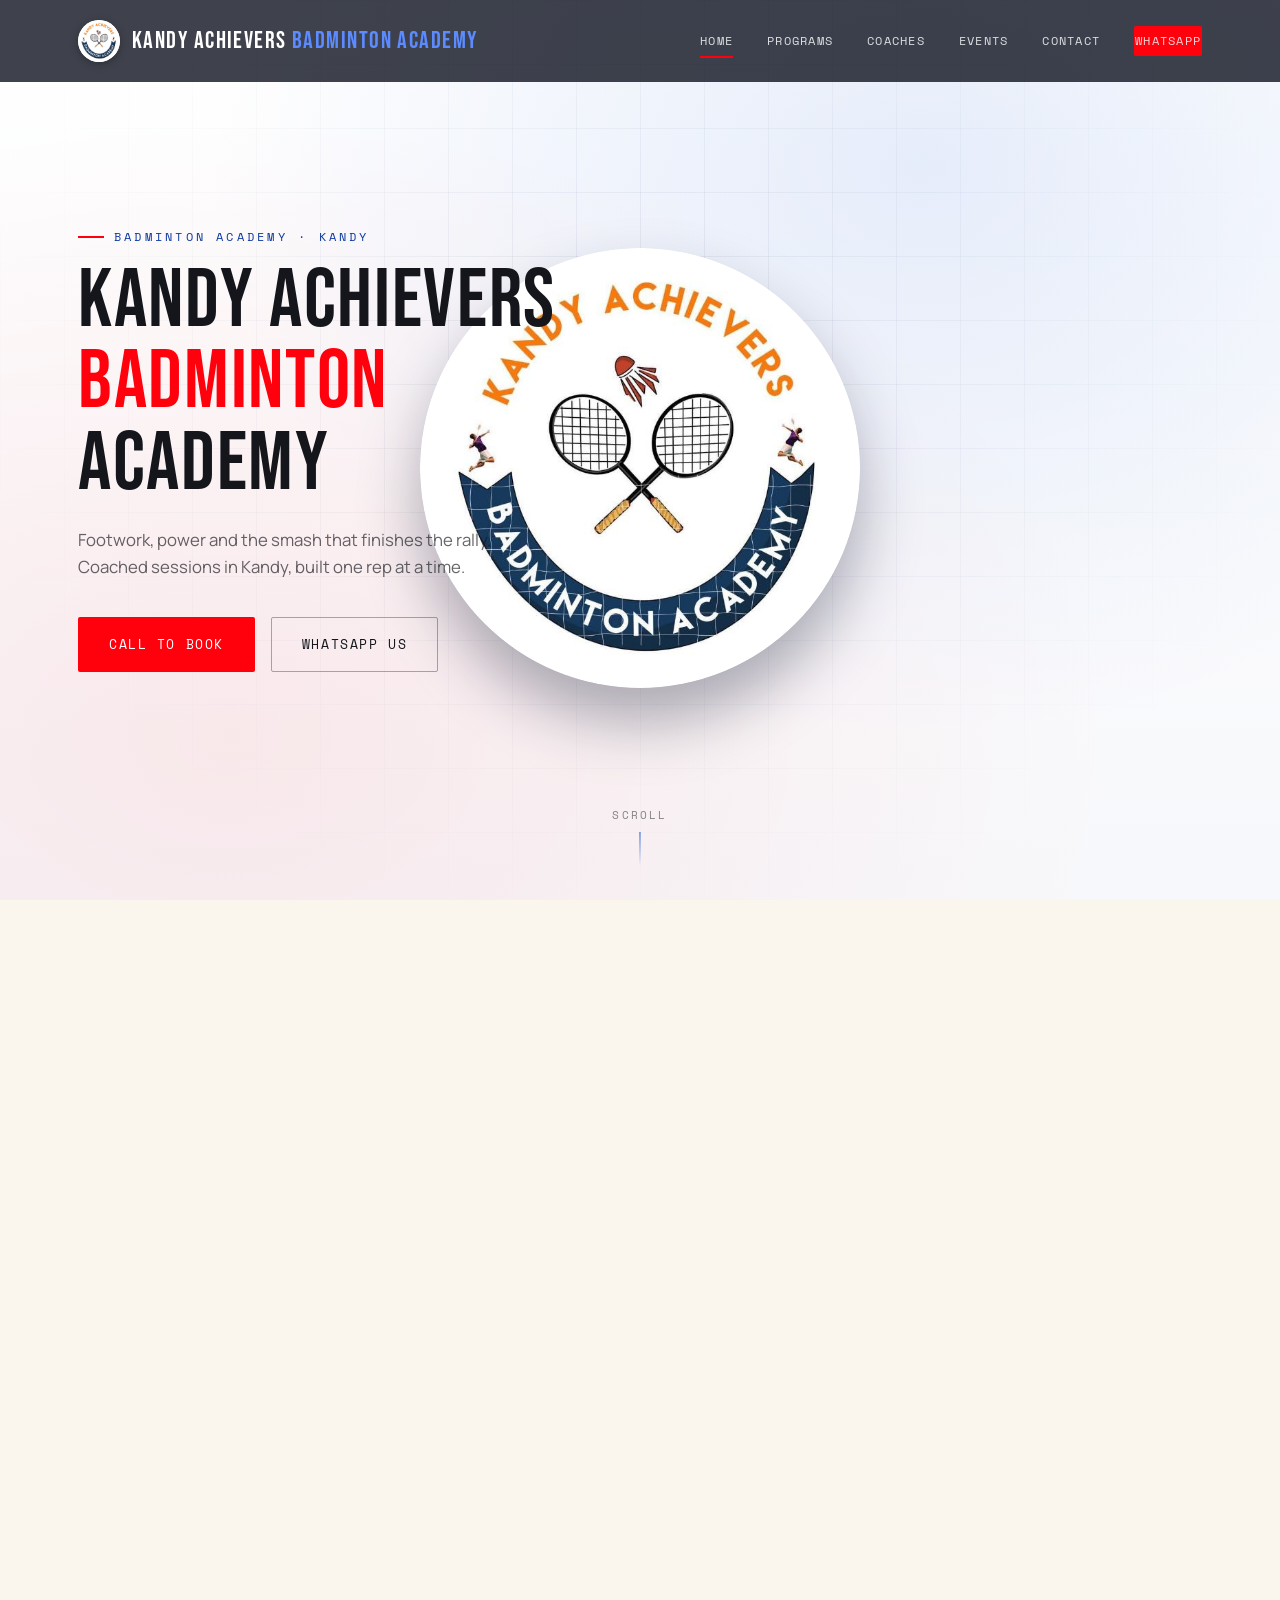
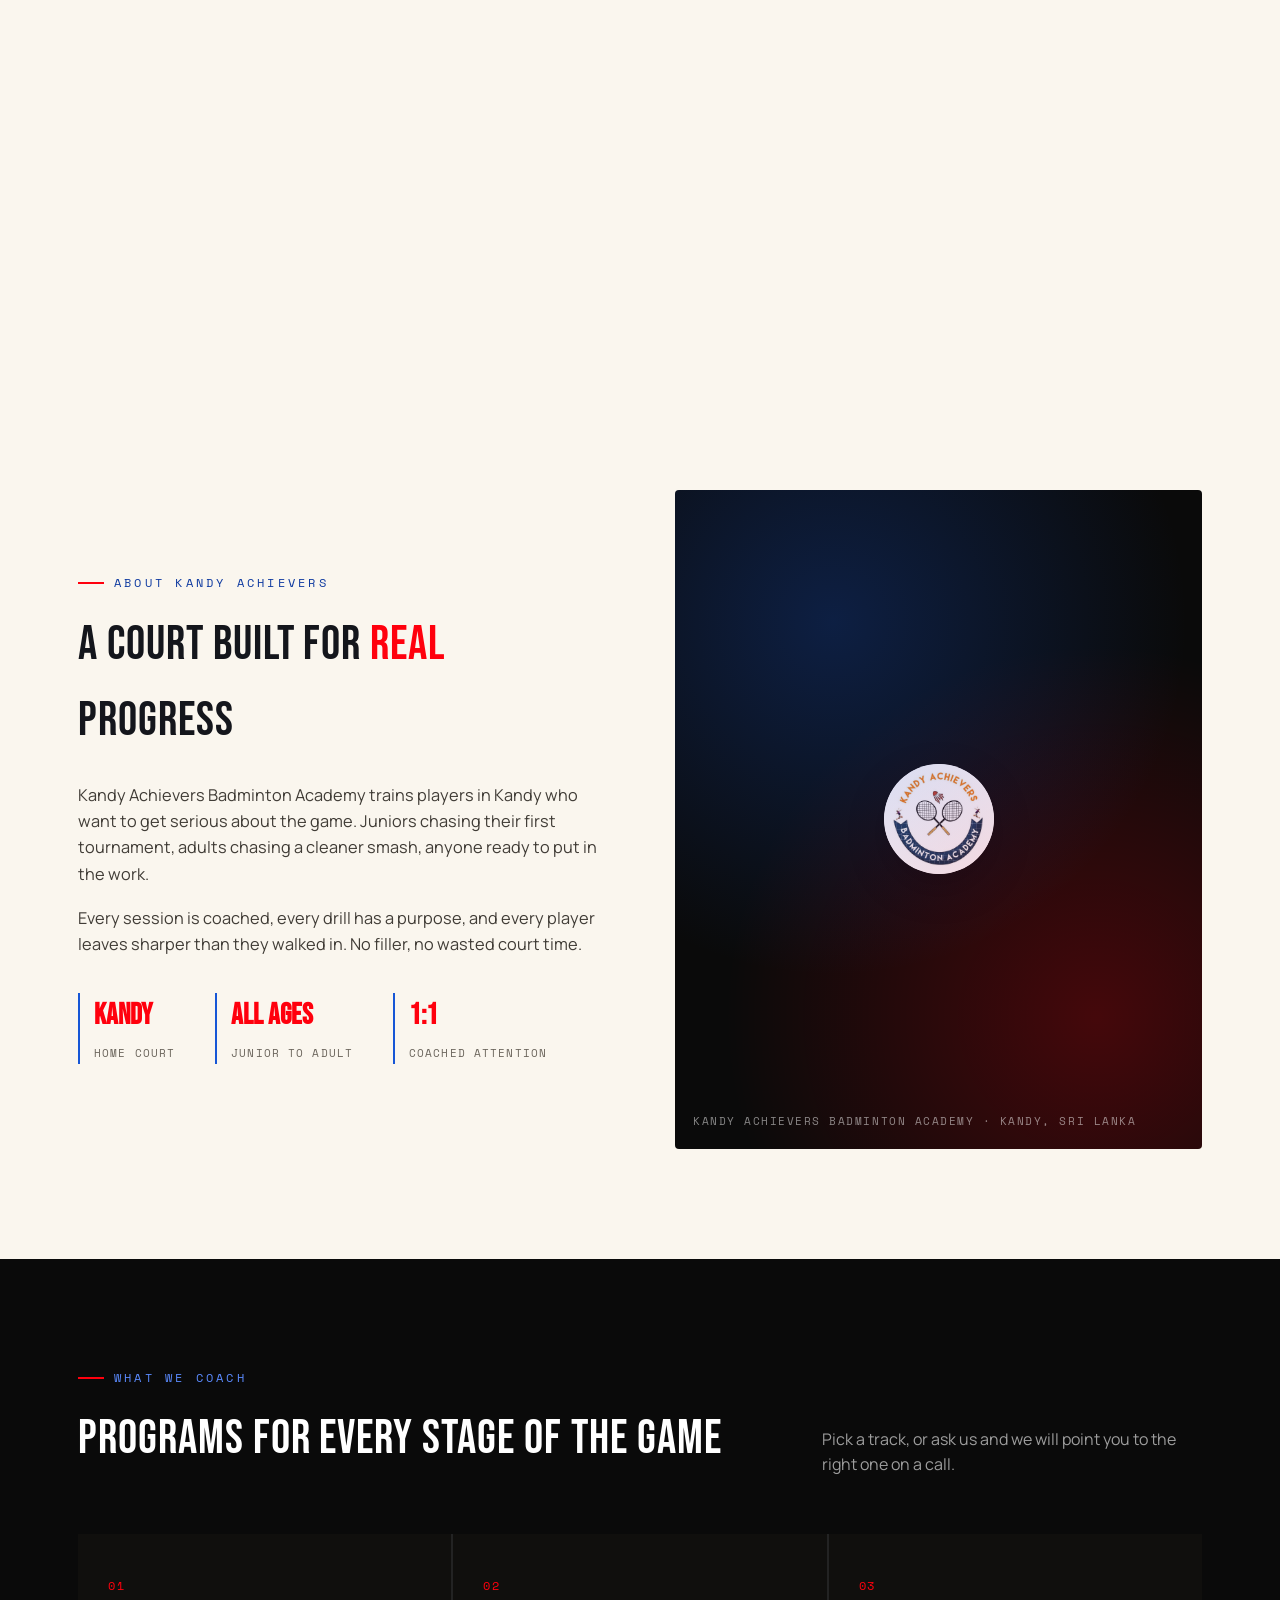
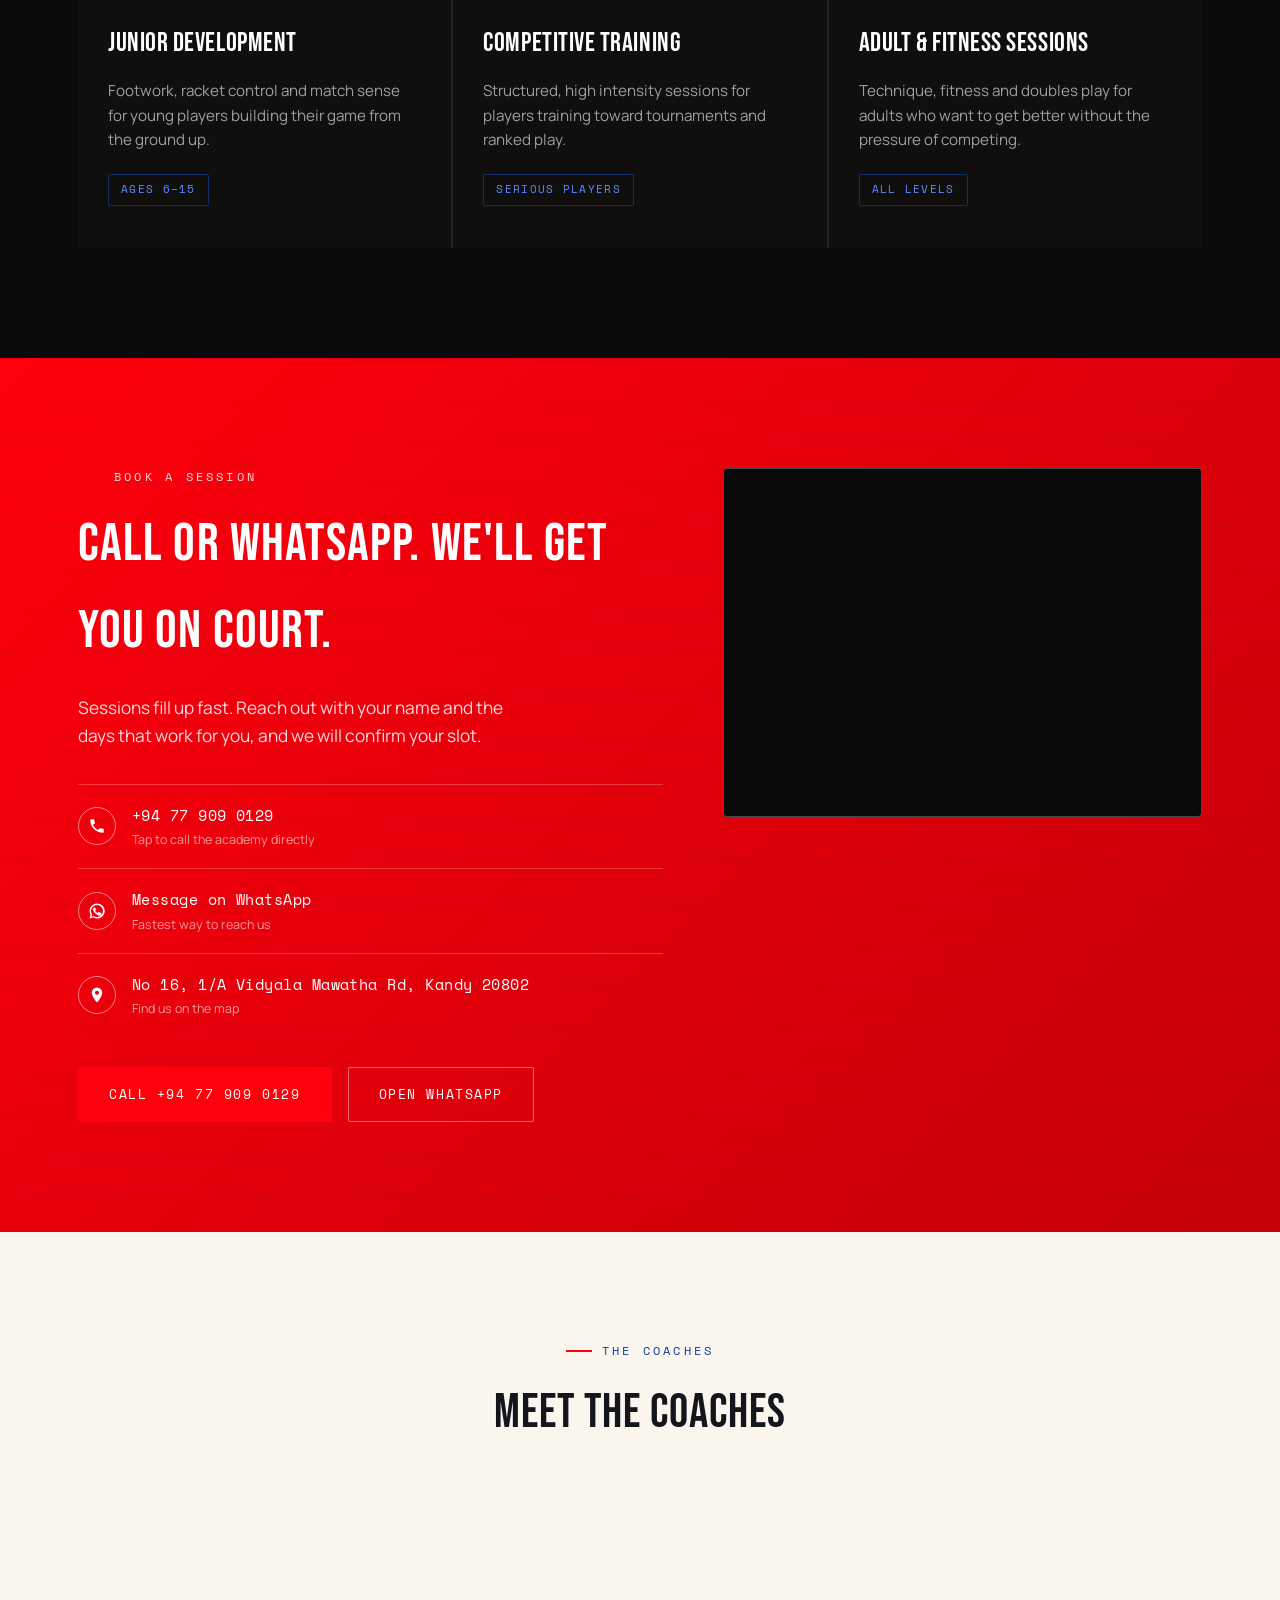
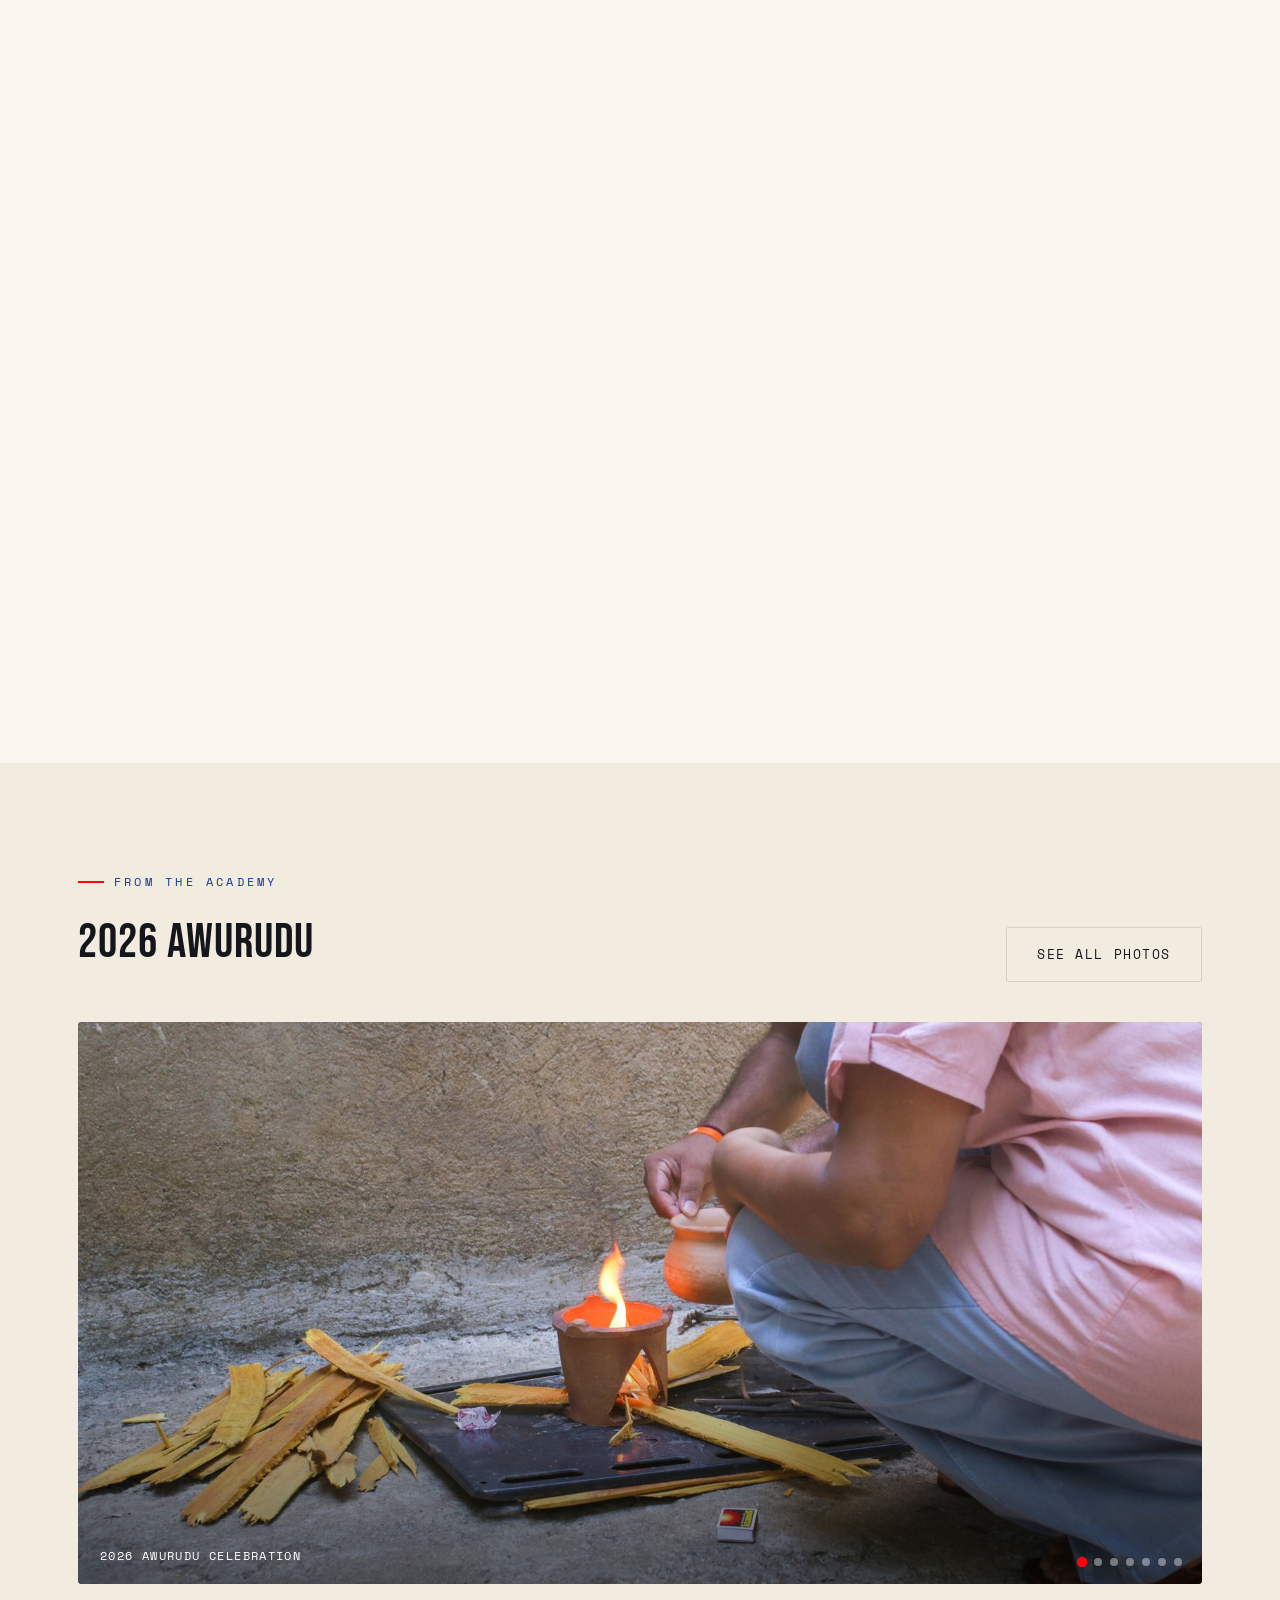
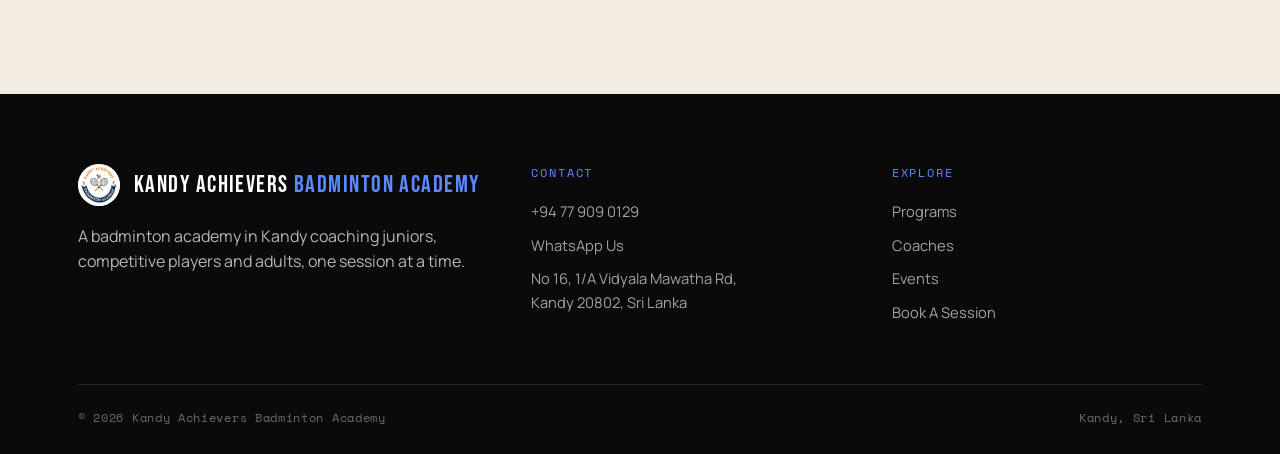
==== index.html @ 538d4200 "Kandy Achievers Badminton Academy website Co-Authored-By: Claude Sonnet 5 <noreply@anthropic.com>" ====
<!doctype html>
<html lang="en">
<head>
<script>document.documentElement.classList.add('js');</script>
<meta charset="utf-8">
<meta name="viewport" content="width=device-width, initial-scale=1">
<title>Kandy Achievers Badminton Academy</title>
<meta name="description" content="Kandy Achievers Badminton Academy. Coached sessions for juniors, competitive players and adults. Book a session by call or WhatsApp.">
<link rel="preconnect" href="https://fonts.googleapis.com">
<link rel="preconnect" href="https://fonts.gstatic.com" crossorigin>
<link href="https://fonts.googleapis.com/css2?family=Bebas+Neue&family=Manrope:wght@400;500;600;700;800&family=Space+Mono:wght@400;700&display=swap" rel="stylesheet">
<link rel="stylesheet" href="assets/css/style.css">
</head>
<body>

<header class="site-header">
  <div class="container">
    <a href="index.html" class="brand">
      <img class="logo-mark" src="assets/img/logo-small.png" alt="Kandy Achievers Badminton Academy logo">
      <span class="brand-word">KANDY ACHIEVERS <span>BADMINTON ACADEMY</span></span>
    </a>
    <nav class="main-nav" id="mainNav">
      <a href="index.html" class="active">Home</a>
      <a href="#programs">Programs</a>
      <a href="#coaches">Coaches</a>
      <a href="events.html">Events</a>
      <a href="#contact">Contact</a>
      <div class="nav-cta">
        <a class="btn btn-gold" href="https://wa.me/94779090129" target="_blank" rel="noopener">WhatsApp</a>
      </div>
    </nav>
    <button class="nav-toggle" id="navToggle" aria-label="Toggle menu">
      <span></span><span></span><span></span>
    </button>
  </div>
</header>

<!-- ================= HERO ================= -->
<section class="hero-pin-wrap">
  <div class="hero-pin">
    <div class="hero-court-lines" aria-hidden="true"></div>
    <div class="particle-field" aria-hidden="true"></div>

    <div class="hero-figure-stage" aria-hidden="true">
     <div class="figure-anim">
      <img src="assets/img/logo.png" alt="" width="640" height="640">
     </div>
    </div>

    <div class="hero-inner">
      <div class="hero-content">
        <p class="eyebrow">Badminton Academy · Kandy</p>
        <h1 class="hero-title">KANDY ACHIEVERS<br><em>BADMINTON</em><br>ACADEMY</h1>
        <p class="hero-sub">Footwork, power and the smash that finishes the rally. Coached sessions in Kandy, built one rep at a time.</p>
        <div class="hero-ctas">
          <a class="btn btn-gold" href="tel:+94779090129">Call to Book</a>
          <a class="btn btn-ghost-dark" href="https://wa.me/94779090129" target="_blank" rel="noopener">WhatsApp Us</a>
        </div>
      </div>
    </div>

    <div class="scroll-cue"><span>Scroll</span><span class="stick"></span></div>
  </div>
</section>

<!-- ================= ABOUT ================= -->
<section class="section" id="about">
  <div class="container about-grid">
    <div class="reveal">
      <p class="eyebrow">About Kandy Achievers</p>
      <h2 class="about-heading">A court built for <em>real</em> progress</h2>
      <div class="about-copy">
        <p>Kandy Achievers Badminton Academy trains players in Kandy who want to get serious about the game. Juniors chasing their first tournament, adults chasing a cleaner smash, anyone ready to put in the work.</p>
        <p>Every session is coached, every drill has a purpose, and every player leaves sharper than they walked in. No filler, no wasted court time.</p>
      </div>
      <div class="stat-row">
        <div class="stat"><b>Kandy</b><span>Home Court</span></div>
        <div class="stat"><b>All Ages</b><span>Junior to Adult</span></div>
        <div class="stat"><b>1:1</b><span>Coached Attention</span></div>
      </div>
    </div>
    <div class="about-visual reveal">
      <img class="logo-mark logo-big" src="assets/img/logo.png" alt="Kandy Achievers Badminton Academy logo">
      <span class="visual-caption">Kandy Achievers Badminton Academy · Kandy, Sri Lanka</span>
    </div>
  </div>
</section>

<!-- ================= PROGRAMS ================= -->
<section class="section section-dark" id="programs">
  <div class="container">
    <div class="programs-head reveal">
      <div>
        <p class="eyebrow">What We Coach</p>
        <h2>Programs for every stage of the game</h2>
      </div>
      <p>Pick a track, or ask us and we will point you to the right one on a call.</p>
    </div>
    <div class="program-grid">
      <div class="program-card reveal">
        <span class="program-num">01</span>
        <h3>Junior Development</h3>
        <p>Footwork, racket control and match sense for young players building their game from the ground up.</p>
        <span class="tag">Ages 6–15</span>
      </div>
      <div class="program-card reveal">
        <span class="program-num">02</span>
        <h3>Competitive Training</h3>
        <p>Structured, high intensity sessions for players training toward tournaments and ranked play.</p>
        <span class="tag">Serious Players</span>
      </div>
      <div class="program-card reveal">
        <span class="program-num">03</span>
        <h3>Adult &amp; Fitness Sessions</h3>
        <p>Technique, fitness and doubles play for adults who want to get better without the pressure of competing.</p>
        <span class="tag">All Levels</span>
      </div>
    </div>
  </div>
</section>

<!-- ================= BOOKING / CONTACT ================= -->
<section class="section booking" id="contact">
  <div class="container booking-grid">
    <div class="reveal">
      <p class="eyebrow" style="color:rgba(255,255,255,.85)"><span style="display:none"></span>Book A Session</p>
      <h2>Call or WhatsApp. We'll get you on court.</h2>
      <p class="lead">Sessions fill up fast. Reach out with your name and the days that work for you, and we will confirm your slot.</p>

      <div class="contact-line">
        <span class="ico"><svg viewBox="0 0 24 24"><path d="M6.6 10.8c1.4 2.8 3.8 5.2 6.6 6.6l2.2-2.2c.3-.3.7-.4 1-.2 1.1.4 2.3.6 3.6.6.6 0 1 .4 1 1V20c0 .6-.4 1-1 1C10.6 21 3 13.4 3 4c0-.6.4-1 1-1h3.5c.6 0 1 .4 1 1 0 1.3.2 2.5.6 3.6.1.4 0 .8-.2 1L6.6 10.8z"/></svg></span>
        <div><a href="tel:+94779090129">+94 77 909 0129</a><small>Tap to call the academy directly</small></div>
      </div>
      <div class="contact-line">
        <span class="ico"><svg viewBox="0 0 24 24"><path d="M12 2a10 10 0 0 0-8.6 15L2 22l5.2-1.4A10 10 0 1 0 12 2zm0 18a8 8 0 0 1-4.1-1.1l-.3-.2-3 .8.8-2.9-.2-.3A8 8 0 1 1 12 20zm4.4-5.9c-.2-.1-1.5-.7-1.7-.8-.2-.1-.4-.1-.6.1-.2.2-.7.8-.8 1-.2.2-.3.2-.5.1-.2-.1-1-.4-1.9-1.2-.7-.6-1.2-1.4-1.3-1.6-.2-.2 0-.4.1-.5l.4-.5c.1-.1.2-.3.3-.4.1-.2 0-.3 0-.5 0-.1-.6-1.5-.8-2-.2-.5-.4-.4-.6-.4h-.5c-.2 0-.5.1-.7.3-.2.2-1 1-1 2.4s1 2.8 1.1 3c.1.2 2 3 4.8 4.3.7.3 1.2.5 1.6.6.7.2 1.3.2 1.8.1.5-.1 1.5-.6 1.8-1.2.2-.6.2-1.1.1-1.2-.1-.2-.3-.2-.5-.3z"/></svg></span>
        <div><a href="https://wa.me/94779090129" target="_blank" rel="noopener">Message on WhatsApp</a><small>Fastest way to reach us</small></div>
      </div>
      <div class="contact-line">
        <span class="ico"><svg viewBox="0 0 24 24"><path d="M12 2a7 7 0 0 0-7 7c0 5.2 7 13 7 13s7-7.8 7-13a7 7 0 0 0-7-7zm0 9.7A2.7 2.7 0 1 1 12 6.3a2.7 2.7 0 0 1 0 5.4z"/></svg></span>
        <div><span class="txt">No 16, 1/A Vidyala Mawatha Rd, Kandy 20802</span><small>Find us on the map</small></div>
      </div>

      <div class="booking-actions">
        <a class="btn btn-gold" href="tel:+94779090129">Call +94 77 909 0129</a>
        <a class="btn btn-ghost" href="https://wa.me/94779090129" target="_blank" rel="noopener">Open WhatsApp</a>
      </div>
    </div>

    <div class="reveal">
      <div class="map-card">
        <iframe title="Kandy Achievers Badminton Academy location" loading="lazy"
          src="https://www.google.com/maps?q=No+16,+1%2FA+Vidyala+Mawatha+Rd,+Kandy+20802,+Sri+Lanka&output=embed"
          allowfullscreen></iframe>
      </div>
    </div>
  </div>
</section>

<!-- ================= COACHES ================= -->
<section class="section" id="coaches">
  <div class="container">
    <div class="coaches-head reveal">
      <p class="eyebrow" style="justify-content:center">The Coaches</p>
      <h2>Meet the coaches</h2>
    </div>
    <div class="coach-grid">
      <article class="coach-card from-left">
        <div class="coach-photo">
          <img src="assets/img/coaches/coach-goonawardana.jpg" alt="Coach D.S. Goonawardana of Kandy Achievers Badminton Academy" loading="lazy">
        </div>
        <div class="coach-info">
          <p class="role">Coach</p>
          <h3>D.S. Goonawardana</h3>
        </div>
      </article>
      <article class="coach-card from-right">
        <div class="coach-photo">
          <img src="assets/img/coaches/coach-amarathunga.jpg" alt="Coach T.N. Amarathunga of Kandy Achievers Badminton Academy" loading="lazy">
        </div>
        <div class="coach-info">
          <p class="role">Coach</p>
          <h3>T.N. Amarathunga</h3>
        </div>
      </article>
    </div>
  </div>
</section>

<!-- ================= AWURUDU PREVIEW ================= -->
<section class="section awurudu-preview" id="awurudu">
  <div class="container">
    <div class="awurudu-head reveal">
      <div>
        <p class="eyebrow">From The Academy</p>
        <h2>2026 Awurudu</h2>
      </div>
      <a class="btn btn-line" href="events.html#awurudu">See All Photos</a>
    </div>
    <div class="slideshow reveal" data-interval="3200">
      <div class="slide"><img src="assets/img/events/awurudu-cover.jpg" alt="Pouring the milk pot over the flame at the Kandy Achievers Awurudu celebration"></div>
      <div class="slide"><img src="assets/img/events/awurudu-01.jpg" alt="Lighting the traditional hearth at the Kandy Achievers Awurudu celebration"></div>
      <div class="slide"><img src="assets/img/events/awurudu-02.jpg" alt="The milk pot heating over the flame"></div>
      <div class="slide"><img src="assets/img/events/awurudu-06.jpg" alt="Milk boiling over the pot, a symbol of prosperity"></div>
      <div class="slide"><img src="assets/img/events/awurudu-07.jpg" alt="Kandy Achievers players in academy kit at the Awurudu event"></div>
      <div class="slide"><img src="assets/img/events/awurudu-09.jpg" alt="Group photo of players and families at the celebration"></div>
      <div class="slide"><img src="assets/img/events/awurudu-13.jpg" alt="Coaches together at the 2026 Awurudu celebration"></div>
      <div class="slide-caption">2026 Awurudu Celebration</div>
      <div class="slide-dots"></div>
    </div>
  </div>
</section>

<footer class="site-footer">
  <div class="container">
    <div class="footer-grid">
      <div>
        <div class="footer-brand">
          <img class="logo-mark" src="assets/img/logo-small.png" alt="Kandy Achievers Badminton Academy logo">
          <span class="brand-word">KANDY ACHIEVERS <span>BADMINTON ACADEMY</span></span>
        </div>
        <p>A badminton academy in Kandy coaching juniors, competitive players and adults, one session at a time.</p>
      </div>
      <div class="footer-col">
        <h4>Contact</h4>
        <a href="tel:+94779090129">+94 77 909 0129</a>
        <a href="https://wa.me/94779090129" target="_blank" rel="noopener">WhatsApp Us</a>
        <p>No 16, 1/A Vidyala Mawatha Rd,<br>Kandy 20802, Sri Lanka</p>
      </div>
      <div class="footer-col">
        <h4>Explore</h4>
        <a href="index.html#programs">Programs</a>
        <a href="index.html#coaches">Coaches</a>
        <a href="events.html">Events</a>
        <a href="index.html#contact">Book A Session</a>
      </div>
    </div>
    <div class="footer-bottom">
      <span>© <span data-year>2026</span> Kandy Achievers Badminton Academy</span>
      <span>Kandy, Sri Lanka</span>
    </div>
  </div>
</footer>

<script src="assets/js/main.js"></script>
</body>
</html>
---- assets/css/style.css ----
/* ===========================================================
   KANDY ACHIEVERS BADMINTON ACADEMY, stylesheet
   White / Blue / Red / Black. Plain CSS, no build step.
=========================================================== */

:root{
  --white:#ffffff;
  --paper:#faf6ee;
  --paper-dim:#f2ece0;
  --ink:#14161c;
  --black:#0a0a0a;
  --blue:#1656d6;
  --blue-light:#5b8bff;
  --blue-deep:#0e3aa0;
  --red:#ff000d;
  --red-deep:#c40009;
  --line:rgba(10,10,10,.12);
  --line-soft:rgba(10,10,10,.07);

  --font-display:'Bebas Neue', 'Arial Narrow', sans-serif;
  --font-body:'Manrope', -apple-system, Segoe UI, sans-serif;
  --font-mono:'Space Mono', 'Courier New', monospace;

  --container:1180px;
  --ease:cubic-bezier(.16,.84,.32,1);
}

*,*::before,*::after{box-sizing:border-box;}
html{scroll-behavior:smooth;}
@media (prefers-reduced-motion:reduce){
  html{scroll-behavior:auto;}
  *,*::before,*::after{animation-duration:.001ms !important;animation-iteration-count:1 !important;transition-duration:.001ms !important;scroll-behavior:auto !important;}
}

body{
  margin:0;
  background:var(--paper);
  color:var(--ink);
  font-family:var(--font-body);
  font-size:16px;
  line-height:1.6;
  -webkit-font-smoothing:antialiased;
  overflow-x:hidden;
}

img{max-width:100%;display:block;}
a{color:inherit;text-decoration:none;}
h1,h2,h3,h4{font-family:var(--font-display);letter-spacing:.02em;margin:0;font-weight:400;}
p{margin:0;}
ul{margin:0;padding:0;list-style:none;}
button{font-family:inherit;cursor:pointer;}

.container{max-width:var(--container);margin:0 auto;padding:0 28px;}
.eyebrow{
  font-family:var(--font-mono);
  font-size:.72rem;
  letter-spacing:.28em;
  text-transform:uppercase;
  color:var(--blue-deep);
  margin:0 0 14px;
  display:flex;align-items:center;gap:10px;
}
.eyebrow::before{content:'';width:26px;height:2px;background:var(--red);display:inline-block;}

.section{padding:110px 0;position:relative;}
.section-tight{padding:70px 0;}
@media (max-width:720px){
  .section{padding:72px 0;}
}

.btn{
  display:inline-flex;align-items:center;justify-content:center;gap:10px;
  font-family:var(--font-mono);
  font-size:.82rem;
  letter-spacing:.12em;
  text-transform:uppercase;
  padding:16px 30px;
  border-radius:2px;
  border:1px solid transparent;
  transition:transform .35s var(--ease), background .35s, color .35s, border-color .35s;
}
.btn:hover{transform:translateY(-3px);}
/* primary CTA accent: bright red, used for every main call-to-action button */
.btn-gold{background:var(--red);color:var(--white);}
.btn-gold:hover{background:var(--red-deep);}
.btn-red{background:var(--red);color:var(--white);}
.btn-red:hover{background:var(--red-deep);}
.btn-ghost{background:transparent;color:var(--white);border-color:rgba(255,255,255,.4);}
.btn-ghost:hover{border-color:var(--blue-light);color:var(--blue-light);}
/* same ghost style, but for use on light backgrounds (e.g. the white hero) */
.btn-ghost-dark{background:transparent;color:var(--ink);border-color:rgba(20,22,28,.35);}
.btn-ghost-dark:hover{border-color:var(--red);color:var(--red);}
.btn-line{background:transparent;color:var(--ink);border-color:var(--line);}
.btn-line:hover{border-color:var(--red);color:var(--red);}

/* ---------- logo mark ---------- */
.logo-mark{
  width:42px;height:42px;
  border-radius:50%;
  flex-shrink:0;
  display:block;
  object-fit:cover;
  background:var(--white);
  box-shadow:0 2px 8px rgba(0,0,0,.3);
}
.logo-big{width:110px;height:110px;box-shadow:0 14px 34px rgba(0,0,0,.4);}

/* ---------- header ---------- */
.site-header{
  position:fixed;top:0;left:0;right:0;
  z-index:200;
  padding:20px 0;
  transition:background .4s var(--ease), padding .4s var(--ease), box-shadow .4s;
}
.site-header .container{display:flex;align-items:center;justify-content:space-between;gap:20px;}
.brand{display:flex;align-items:center;gap:12px;}
.brand-word{font-family:var(--font-display);font-size:1.5rem;letter-spacing:.06em;color:var(--white);line-height:1;}
.brand-word span{color:var(--blue-light);}
/* the blurred backing lives on a ::before, not the header itself, because
   backdrop-filter on an ancestor creates a new containing block and would
   trap the fixed-position mobile nav panel inside the header's own box.
   It's visible from the start (not just once scrolled) so nav text stays
   legible over the white hero underneath. */
.site-header::before{
  content:'';
  position:absolute;inset:0;
  z-index:-1;
  background:rgba(10,14,26,.78);
  transition:background .4s var(--ease), backdrop-filter .4s var(--ease);
}
.site-header.scrolled{
  padding:12px 0;
  box-shadow:0 8px 30px rgba(0,0,0,.25);
}
.site-header.scrolled::before{
  background:rgba(8,10,18,.94);
  backdrop-filter:blur(10px);
}
.main-nav{display:flex;align-items:center;gap:34px;}
.main-nav a{
  font-family:var(--font-mono);
  font-size:.78rem;
  letter-spacing:.1em;
  text-transform:uppercase;
  color:rgba(255,255,255,.82);
  position:relative;
  padding:4px 0;
}
.main-nav a::after{
  content:'';position:absolute;left:0;right:0;bottom:-3px;height:2px;background:var(--red);
  transform:scaleX(0);transform-origin:left;transition:transform .35s var(--ease);
}
.main-nav a:hover::after,.main-nav a.active::after{transform:scaleX(1);}
.nav-cta{display:flex;align-items:center;gap:12px;}
.nav-toggle{
  display:none;background:transparent;border:0;width:40px;height:40px;position:relative;z-index:210;
}
.nav-toggle span{
  position:absolute;left:8px;right:8px;height:2px;background:var(--white);transition:transform .3s,opacity .3s;
}
.nav-toggle span:nth-child(1){top:14px;}
.nav-toggle span:nth-child(2){top:20px;}
.nav-toggle span:nth-child(3){top:26px;}
.nav-open .nav-toggle span:nth-child(1){transform:translateY(6px) rotate(45deg);}
.nav-open .nav-toggle span:nth-child(2){opacity:0;}
.nav-open .nav-toggle span:nth-child(3){transform:translateY(-6px) rotate(-45deg);}

@media (max-width:900px){
  .main-nav{
    position:fixed;top:0;right:0;bottom:0;
    width:min(78vw, 320px);
    background:rgba(8,8,8,.98);
    flex-direction:column;
    justify-content:center;
    align-items:flex-start;
    gap:24px;
    padding:32px 30px;
    transform:translateX(100%);
    transition:transform .45s var(--ease);
  }
  .nav-open .main-nav{transform:translateX(0);}
  .main-nav a{font-size:1.1rem;}
  .nav-toggle{display:block;}
  .nav-cta{display:none;}
  .nav-open .nav-cta{display:flex;margin-top:10px;}
}

/* ---------- hero ---------- */
.hero-pin-wrap{
  height:220vh;
  position:relative;
}
.hero-pin{
  position:sticky;top:0;
  height:100vh;
  overflow:hidden;
  background:
    radial-gradient(ellipse at 72% 18%, rgba(22,86,214,.10), transparent 55%),
    radial-gradient(ellipse at 18% 82%, rgba(255,0,13,.07), transparent 60%),
    linear-gradient(180deg,#ffffff 0%, #f7f8fb 100%);
  display:flex;align-items:center;
}
.hero-court-lines{
  position:absolute;inset:0;
  background-image:
    linear-gradient(rgba(20,40,90,.07) 1px, transparent 1px),
    linear-gradient(90deg, rgba(20,40,90,.07) 1px, transparent 1px);
  background-size:64px 64px;
  mask-image:radial-gradient(ellipse at 50% 40%, black, transparent 75%);
  pointer-events:none;
}
.hero-inner{
  position:relative;
  width:100%;
  max-width:var(--container);
  margin:0 auto;
  padding:0 28px;
  display:flex;
  align-items:center;
  min-height:100%;
}
.hero-figure-stage{
  position:absolute;
  left:50%;top:52%;
  width:min(56vw, 440px);
  transform:translate(-50%,-50%);
}
.figure-anim{width:100%;will-change:transform;}
.hero-figure-stage img{
  width:100%;height:auto;
  display:block;
  border-radius:50%;
  filter:drop-shadow(0 34px 30px rgba(10,20,45,.32));
  animation:heroSway 5.5s ease-in-out infinite;
  transform-origin:50% 85%;
}
@keyframes heroSway{
  0%,100%{transform:translateY(0) rotate(0deg);}
  50%{transform:translateY(-10px) rotate(-1.4deg);}
}
.hero-content{
  position:relative;
  z-index:5;
  max-width:640px;
  transition:opacity .9s var(--ease), transform .9s var(--ease);
}
/* hidden-until-scrolled only once JS confirms it can reveal it again;
   without JS (or before it runs) the hero copy stays fully visible */
.js .hero-content{opacity:0;transform:translateX(-40px);}
.hero-pin.in .hero-content{opacity:1;transform:translateX(0);}
.hero-content .eyebrow{color:var(--blue-deep);}
.hero-content .eyebrow::before{background:var(--red);}
.hero-title{
  font-size:clamp(2.6rem, 7vw, 5.2rem);
  color:var(--ink);
  line-height:.98;
  margin-bottom:22px;
}
.hero-title em{font-style:normal;color:var(--red);}
.hero-sub{
  font-size:1.05rem;
  color:rgba(20,22,28,.66);
  max-width:460px;
  margin-bottom:36px;
}
.hero-ctas{display:flex;gap:16px;flex-wrap:wrap;}
.scroll-cue{
  position:absolute;left:50%;bottom:34px;transform:translateX(-50%);
  display:flex;flex-direction:column;align-items:center;gap:8px;
  color:rgba(20,22,28,.5);
  font-family:var(--font-mono);font-size:.68rem;letter-spacing:.2em;text-transform:uppercase;
  opacity:1;transition:opacity .4s;
}
.scroll-cue .stick{width:1px;height:34px;background:linear-gradient(var(--blue), transparent);position:relative;overflow:hidden;}
.scroll-cue .stick::after{
  content:'';position:absolute;top:-100%;left:0;width:100%;height:100%;background:var(--red);
  animation:scrollDrip 1.8s infinite ease-in-out;
}
@keyframes scrollDrip{0%{top:-100%;}100%{top:100%;}}
.hero-pin.faded .scroll-cue{opacity:0;}

@media (max-width:900px){
  .hero-pin-wrap{height:190vh;}
  .hero-figure-stage{width:min(60vw,300px); top:40%;}
  .hero-content{max-width:100%;}
}

/* ---------- intro / about ---------- */
.about-grid{
  display:grid;
  grid-template-columns:1fr 1fr;
  gap:70px;
  align-items:center;
}
.about-heading{font-size:clamp(2rem,4vw,3rem);margin-bottom:22px;}
.about-heading em{font-style:normal;color:var(--red);}
.about-copy p{color:#403c36;margin-bottom:18px;font-size:1.02rem;}
.about-visual{
  position:relative;
  aspect-ratio:4/5;
  background:var(--black);
  border-radius:4px;
  display:flex;align-items:center;justify-content:center;
  overflow:hidden;
}
.about-visual::before{
  content:'';
  position:absolute;inset:0;
  background:
    radial-gradient(circle at 30% 20%, rgba(22,86,214,.28), transparent 55%),
    radial-gradient(circle at 80% 80%, rgba(255,0,13,.24), transparent 55%);
}
.about-visual .logo-slot{position:relative;z-index:2;}
.about-visual .visual-caption{
  position:absolute;bottom:18px;left:18px;right:18px;z-index:2;
  font-family:var(--font-mono);color:rgba(255,255,255,.5);font-size:.68rem;letter-spacing:.14em;text-transform:uppercase;
}
.stat-row{display:flex;gap:40px;margin-top:36px;flex-wrap:wrap;}
.stat{border-left:2px solid var(--blue);padding-left:14px;}
.stat b{display:block;font-family:var(--font-display);font-size:1.8rem;color:var(--red);}
.stat span{font-family:var(--font-mono);font-size:.7rem;letter-spacing:.1em;text-transform:uppercase;color:#6b655c;}

@media (max-width:900px){
  .about-grid{grid-template-columns:1fr;gap:44px;}
  .about-visual{order:-1;max-width:340px;margin:0 auto;}
}

/* ---------- programs ---------- */
.section-dark{background:var(--black);color:var(--white);}
.section-dark .eyebrow{color:var(--blue-light);}
.programs-head{display:flex;justify-content:space-between;align-items:flex-end;gap:30px;margin-bottom:56px;flex-wrap:wrap;}
.programs-head h2{font-size:clamp(2rem,4vw,3rem);color:var(--white);}
.programs-head p{max-width:380px;color:rgba(255,255,255,.6);}
.program-grid{display:grid;grid-template-columns:repeat(3,1fr);gap:2px;background:rgba(255,255,255,.1);}
.program-card{
  background:#100f0d;
  padding:42px 30px;
  transition:background .4s var(--ease);
  position:relative;
}
.program-card:hover{background:#171310;}
.program-num{font-family:var(--font-mono);color:var(--red);font-size:.78rem;letter-spacing:.14em;margin-bottom:26px;display:block;}
.program-card h3{font-size:1.7rem;color:var(--white);margin-bottom:14px;}
.program-card p{color:rgba(255,255,255,.6);font-size:.95rem;}
.program-card .tag{
  margin-top:22px;display:inline-block;font-family:var(--font-mono);font-size:.68rem;letter-spacing:.12em;
  text-transform:uppercase;color:var(--blue-light);border:1px solid rgba(22,86,214,.45);padding:6px 12px;border-radius:2px;
}
@media (max-width:820px){
  .program-grid{grid-template-columns:1fr;}
}

/* ---------- booking / contact ---------- */
.booking{
  background:linear-gradient(135deg, var(--red) 0%, var(--red-deep) 100%);
  color:var(--white);
  position:relative;
  overflow:hidden;
}
.booking::before{
  content:'';position:absolute;inset:0;
  background-image:linear-gradient(rgba(0,0,0,.12) 1px, transparent 1px);
  background-size:100% 42px;
  opacity:.4;pointer-events:none;
}
.booking-grid{
  display:grid;grid-template-columns:1.1fr .9fr;gap:60px;
  position:relative;z-index:2;
}
.booking h2{font-size:clamp(2.1rem,4.4vw,3.4rem);margin-bottom:20px;}
.booking p.lead{font-size:1.08rem;color:rgba(255,255,255,.85);max-width:440px;margin-bottom:34px;}
.contact-line{
  display:flex;align-items:center;gap:16px;
  padding:18px 0;border-top:1px solid rgba(255,255,255,.22);
}
.contact-line:last-child{border-bottom:1px solid rgba(255,255,255,.22);}
.contact-line .ico{
  width:38px;height:38px;border-radius:50%;border:1px solid rgba(255,255,255,.5);
  display:flex;align-items:center;justify-content:center;flex-shrink:0;
}
.contact-line .ico svg{width:18px;height:18px;fill:var(--white);}
.contact-line a, .contact-line span.txt{font-family:var(--font-mono);font-size:.95rem;letter-spacing:.03em;}
.contact-line small{display:block;font-family:var(--font-body);color:rgba(255,255,255,.6);font-size:.78rem;margin-top:2px;}
.booking-actions{display:flex;gap:16px;margin-top:30px;flex-wrap:wrap;}
.map-card{
  border-radius:4px;overflow:hidden;border:1px solid rgba(255,255,255,.25);
  background:var(--black);min-height:340px;
}
.map-card iframe{width:100%;height:100%;min-height:340px;border:0;filter:grayscale(.25) contrast(1.05);}
@media (max-width:900px){
  .booking-grid{grid-template-columns:1fr;}
}

/* ---------- coaches ---------- */
.coaches-head{text-align:center;max-width:620px;margin:0 auto 60px;}
.coaches-head h2{font-size:clamp(2rem,4vw,3rem);}
.coach-grid{
  display:grid;grid-template-columns:1fr 1fr;gap:40px;
  max-width:960px;margin:0 auto;
}
.coach-card{
  position:relative;
  background:var(--white);
  border:1px solid var(--line);
  overflow:hidden;
  transition:transform 1.05s var(--ease), opacity 1.05s var(--ease), box-shadow .4s;
}
.coach-card:hover{box-shadow:0 22px 50px rgba(10,10,10,.14);}
/* off-screen start only under JS; without JS the cards sit in place, visible */
.js .coach-card.from-left{transform:translateX(-115%);opacity:0;}
.js .coach-card.from-right{transform:translateX(115%);opacity:0;}
.js .coach-card.in-view{transform:translateX(0);opacity:1;}
.coach-photo{aspect-ratio:3/4;overflow:hidden;background:var(--white);}
.coach-photo img{width:100%;height:100%;object-fit:cover;object-position:top center;}
.coach-info{padding:26px 26px 30px;border-top:3px solid var(--blue);}
/* each coach gets a colour from the theme, blue on the left, red on the right */
.coach-card.from-right .coach-info{border-top-color:var(--red);}
.coach-info .role{font-family:var(--font-mono);font-size:.7rem;letter-spacing:.16em;text-transform:uppercase;color:var(--red);margin-bottom:8px;}
.coach-info h3{font-size:1.7rem;letter-spacing:.03em;}
@media (max-width:760px){
  .coach-grid{grid-template-columns:1fr;max-width:420px;}
  .js .coach-card.from-left,.js .coach-card.from-right{transform:translateY(60px);opacity:0;}
  .js .coach-card.in-view{transform:translateY(0);opacity:1;}
}

/* ---------- awurudu preview slider (home) ---------- */
.awurudu-preview{background:var(--paper-dim);}
.awurudu-head{display:flex;justify-content:space-between;align-items:flex-end;gap:24px;margin-bottom:40px;flex-wrap:wrap;}
.awurudu-head h2{font-size:clamp(2rem,4vw,3rem);}
.slideshow{
  position:relative;
  aspect-ratio:16/8;
  border-radius:4px;
  overflow:hidden;
  background:var(--black);
}
.slideshow .slide{
  position:absolute;inset:0;
  opacity:0;
  transition:opacity 1.1s ease;
}
.slideshow .slide.active{opacity:1;}
.slideshow .slide img{width:100%;height:100%;object-fit:cover;}
.slideshow .slide::after{
  content:'';position:absolute;inset:0;
  background:linear-gradient(0deg, rgba(0,0,0,.55), transparent 45%);
}
.slide-caption{
  position:absolute;left:22px;bottom:18px;z-index:3;
  font-family:var(--font-mono);color:var(--white);font-size:.72rem;letter-spacing:.12em;text-transform:uppercase;
}
.slide-dots{
  position:absolute;right:20px;bottom:18px;z-index:3;display:flex;gap:8px;
}
.slide-dots button{
  width:8px;height:8px;border-radius:50%;background:rgba(255,255,255,.4);border:0;padding:0;transition:background .3s,transform .3s;
}
.slide-dots button.active{background:var(--red);transform:scale(1.3);}
@media (max-width:720px){
  .slideshow{aspect-ratio:4/5;}
}

/* ---------- events page hero ---------- */
.page-hero{
  position:relative;min-height:56vh;display:flex;align-items:flex-end;
  background:var(--black);color:var(--white);overflow:hidden;padding-top:140px;
}
.page-hero .bg-img{position:absolute;inset:0;}
.page-hero .bg-img img{width:100%;height:100%;object-fit:cover;opacity:.42;}
.page-hero .bg-img::after{content:'';position:absolute;inset:0;background:linear-gradient(180deg, rgba(10,10,10,.55), rgba(10,10,10,.94));}
.page-hero .container{position:relative;z-index:2;padding-bottom:70px;}
.page-hero h1{font-size:clamp(2.6rem,7vw,4.6rem);color:var(--white);}
.page-hero p{color:rgba(255,255,255,.68);max-width:520px;margin-top:16px;font-size:1.02rem;}

/* ---------- full gallery (events page) ---------- */
.gallery-feature{margin-bottom:50px;}
.gallery-grid{
  display:grid;
  grid-template-columns:repeat(4, 1fr);
  gap:14px;
}
.gallery-grid button{
  position:relative;
  aspect-ratio:1/1;
  overflow:hidden;
  border:0;padding:0;background:var(--black);
  border-radius:3px;
}
.gallery-grid img{width:100%;height:100%;object-fit:cover;transition:transform .6s var(--ease), opacity .4s;}
.gallery-grid button:hover img{transform:scale(1.08);opacity:.9;}
.gallery-grid button::after{
  content:'+';position:absolute;top:8px;right:10px;color:var(--white);font-family:var(--font-mono);
  font-size:1rem;opacity:0;transition:opacity .3s;
}
.gallery-grid button:hover::after{opacity:.8;}
@media (max-width:900px){.gallery-grid{grid-template-columns:repeat(3,1fr);}}
@media (max-width:560px){.gallery-grid{grid-template-columns:repeat(2,1fr);gap:8px;}}

/* lightbox */
.lightbox{
  position:fixed;inset:0;z-index:500;
  background:rgba(8,8,8,.96);
  display:flex;align-items:center;justify-content:center;
  opacity:0;pointer-events:none;transition:opacity .35s;
}
.lightbox.open{opacity:1;pointer-events:auto;}
.lightbox img{max-width:88vw;max-height:82vh;object-fit:contain;box-shadow:0 30px 80px rgba(0,0,0,.6);}
.lightbox-close, .lightbox-prev, .lightbox-next{
  position:absolute;background:transparent;border:1px solid rgba(255,255,255,.3);color:var(--white);
  border-radius:50%;width:46px;height:46px;display:flex;align-items:center;justify-content:center;font-size:1.3rem;
  transition:border-color .3s,color .3s;
}
.lightbox-close:hover,.lightbox-prev:hover,.lightbox-next:hover{border-color:var(--blue-light);color:var(--blue-light);}
.lightbox-close{top:24px;right:24px;}
.lightbox-prev{left:20px;top:50%;transform:translateY(-50%);}
.lightbox-next{right:20px;top:50%;transform:translateY(-50%);}
@media (max-width:640px){
  .lightbox-prev{left:8px;width:38px;height:38px;}
  .lightbox-next{right:8px;width:38px;height:38px;}
  .lightbox-close{top:14px;right:14px;width:38px;height:38px;}
}

/* ---------- more events teaser ---------- */
.more-events{
  border:1px dashed var(--line);
  border-radius:4px;
  padding:50px 36px;
  text-align:center;
  background:var(--white);
}
.more-events h3{font-size:1.8rem;margin-bottom:12px;}
.more-events p{color:#5b564d;max-width:460px;margin:0 auto 26px;}

/* ---------- footer ---------- */
.site-footer{background:var(--black);color:rgba(255,255,255,.7);padding:70px 0 26px;}
.footer-grid{display:grid;grid-template-columns:1.3fr 1fr 1fr;gap:50px;margin-bottom:50px;}
.footer-brand{display:flex;align-items:center;gap:14px;margin-bottom:18px;}
.footer-brand .brand-word{color:var(--white);}
.footer-col h4{font-family:var(--font-mono);font-size:.72rem;letter-spacing:.16em;text-transform:uppercase;color:var(--blue-light);margin-bottom:18px;}
.footer-col p, .footer-col a{display:block;color:rgba(255,255,255,.62);font-size:.92rem;margin-bottom:10px;}
.footer-col a:hover{color:var(--red);}
.footer-bottom{
  border-top:1px solid rgba(255,255,255,.12);
  padding-top:24px;
  display:flex;justify-content:space-between;flex-wrap:wrap;gap:10px;
  font-family:var(--font-mono);font-size:.72rem;letter-spacing:.06em;color:rgba(255,255,255,.4);
}
@media (max-width:820px){
  .footer-grid{grid-template-columns:1fr;gap:34px;}
}

/* ---------- reveal-on-scroll utility ---------- */
.reveal{transition:opacity .8s var(--ease), transform .8s var(--ease);}
.js .reveal{opacity:0;transform:translateY(28px);}
.reveal.in-view{opacity:1;transform:translateY(0);}

/* ---------- whisper particles (whole-site ambience) ---------- */
.particle-field{position:absolute;inset:0;overflow:hidden;pointer-events:none;z-index:1;}
.particle-field span{
  position:absolute;width:3px;height:3px;border-radius:50%;background:var(--blue);opacity:.35;
  animation:drift 9s linear infinite;
}
@keyframes drift{
  0%{transform:translateY(0) translateX(0);opacity:0;}
  10%{opacity:.4;}
  90%{opacity:.3;}
  100%{transform:translateY(-140px) translateX(30px);opacity:0;}
}
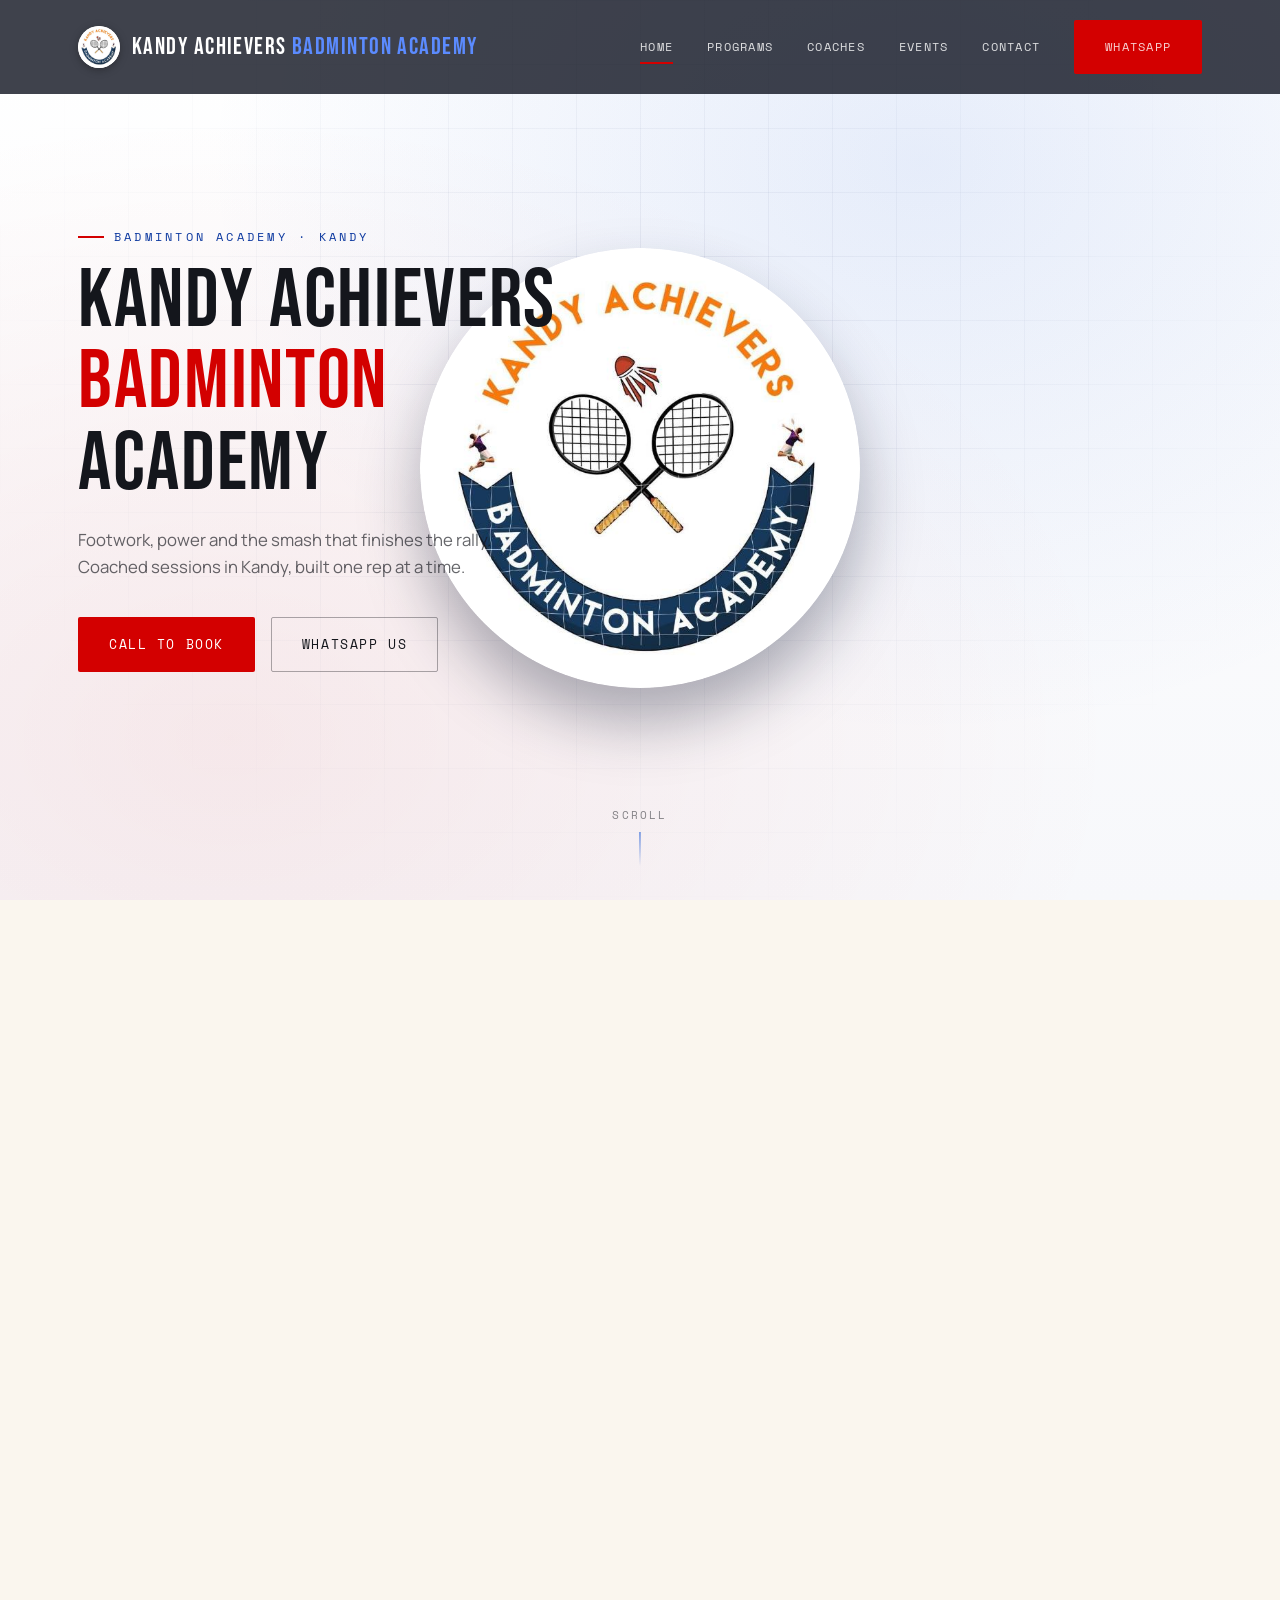
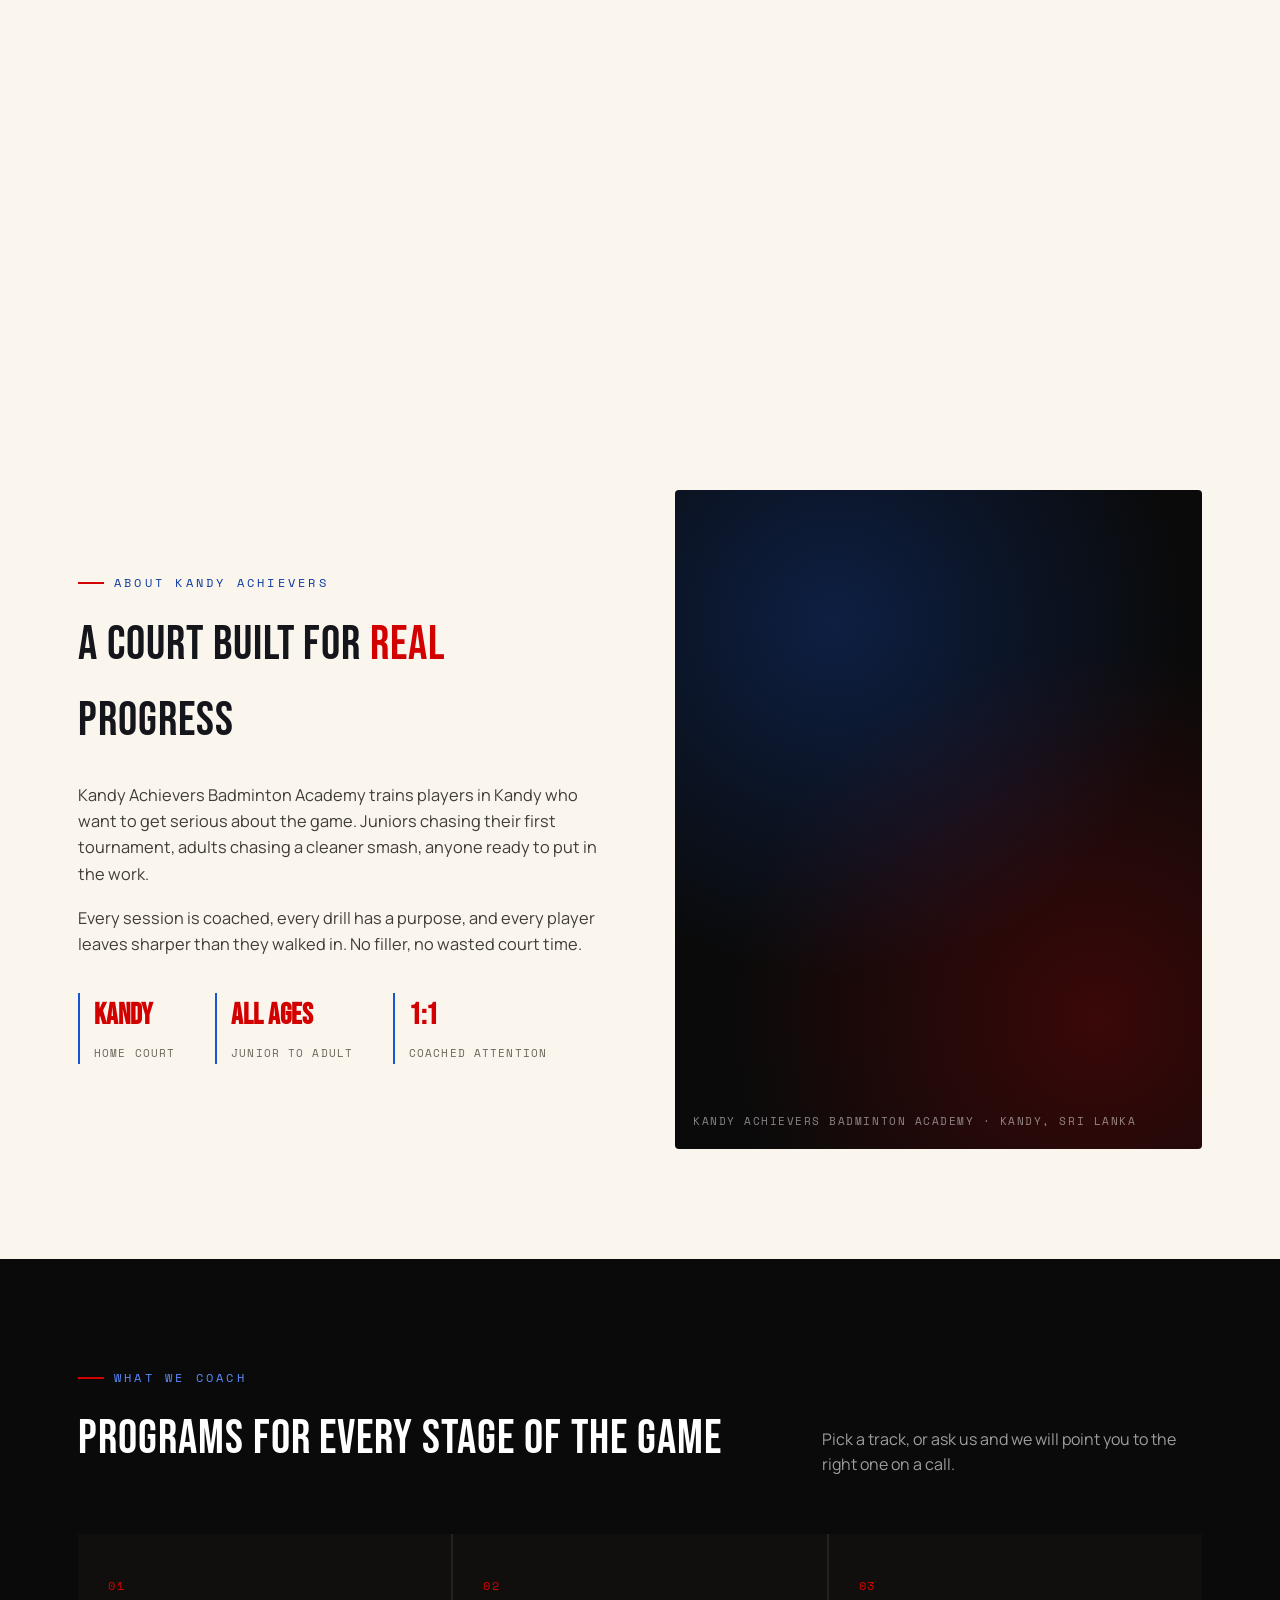
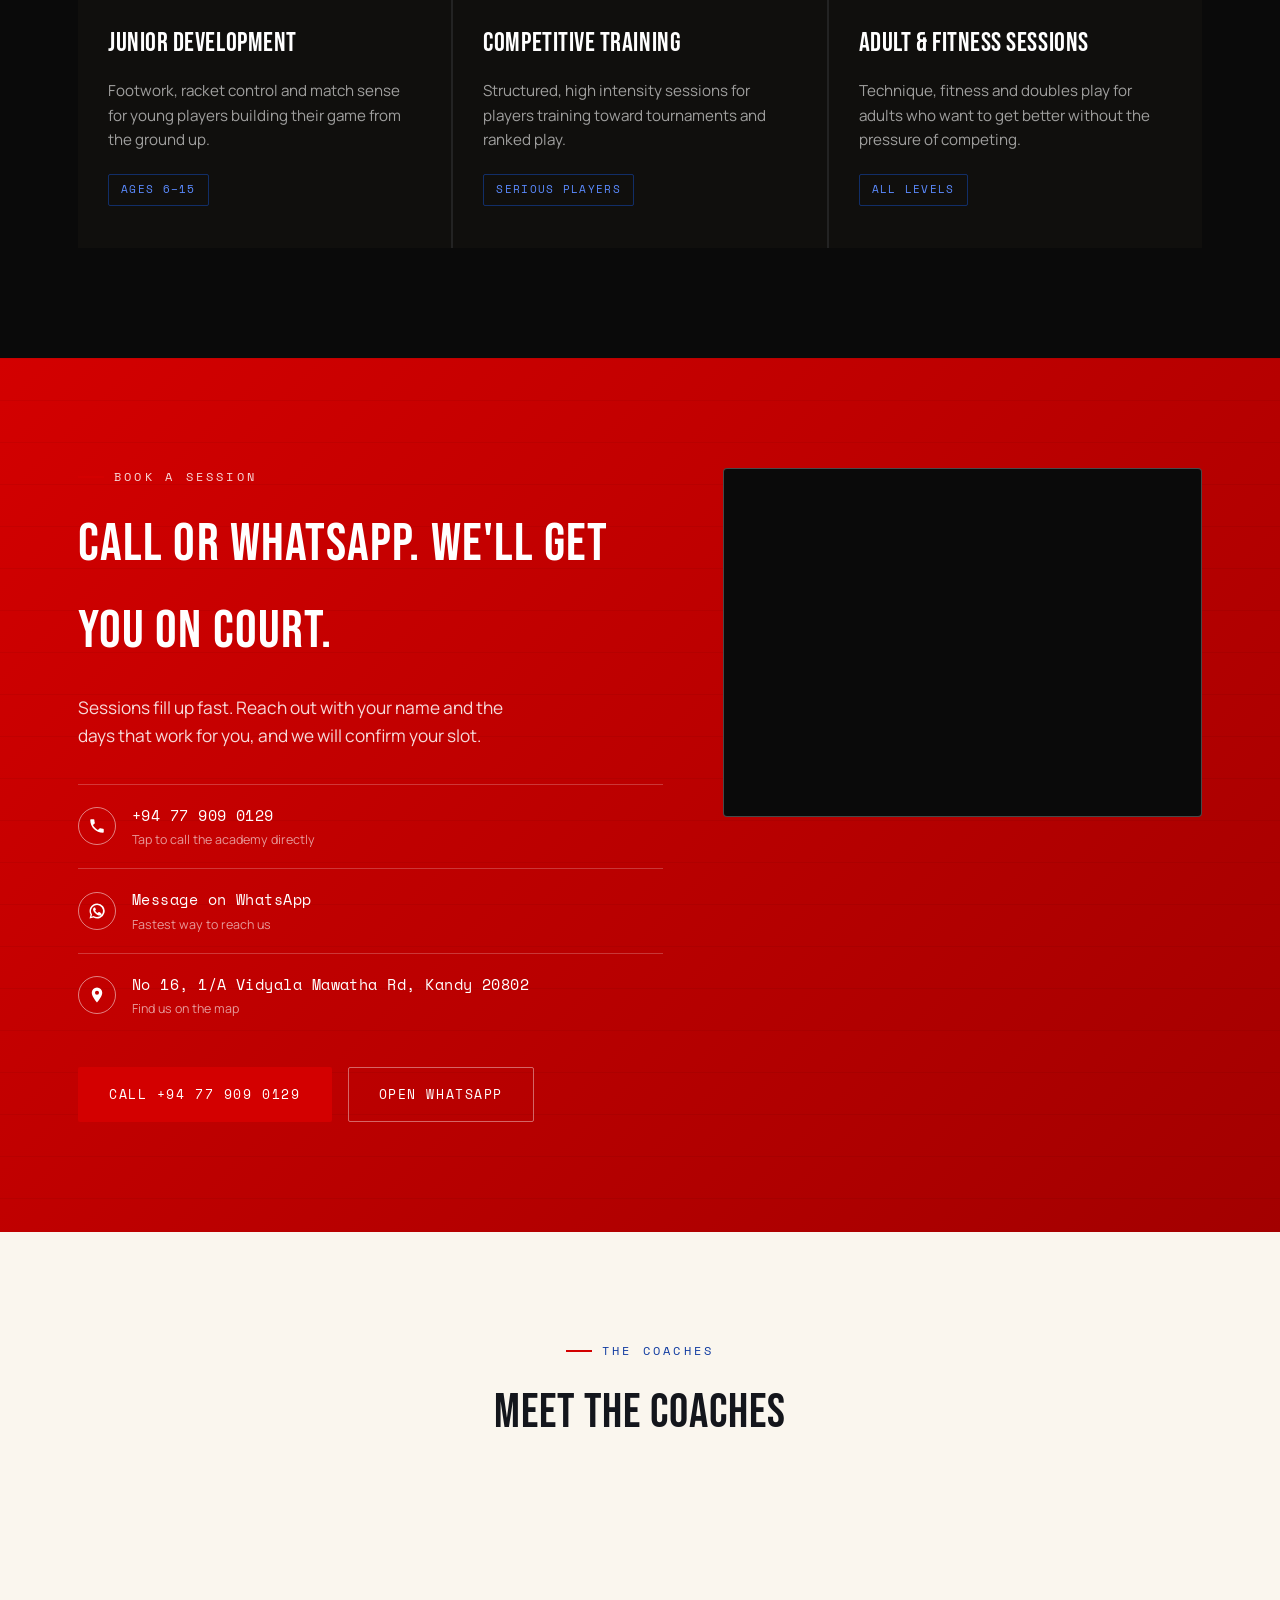
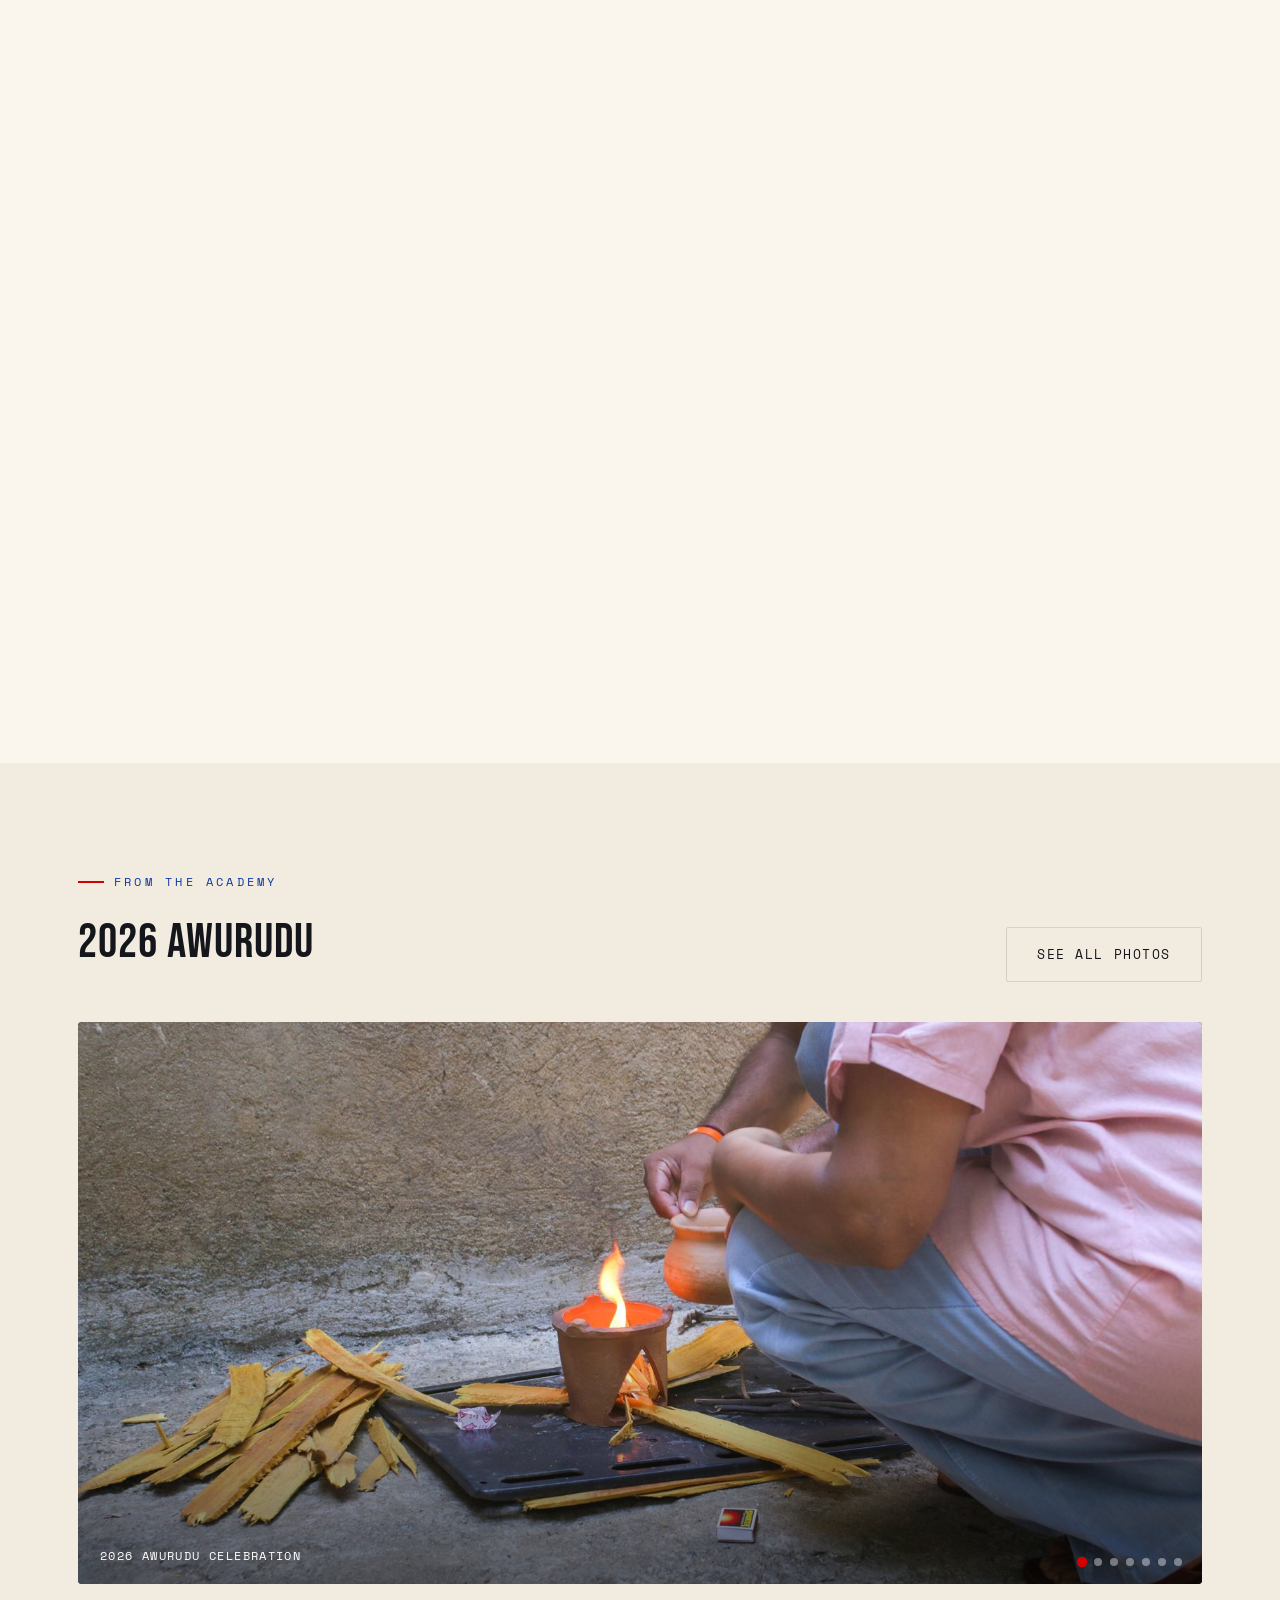
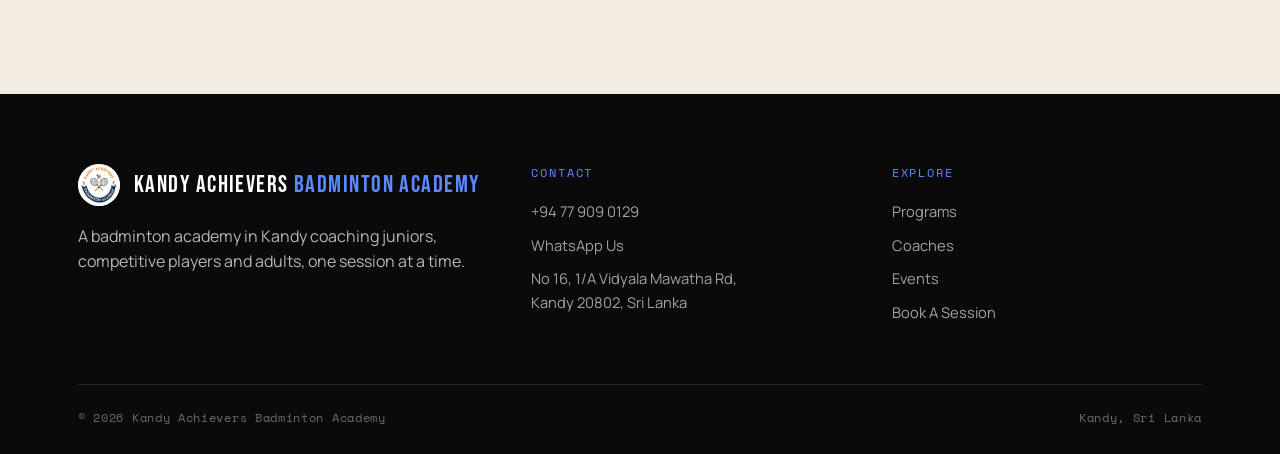
==== commit a375f243: "Fix mobile hero/about/nav bugs, update red to #D30000 - Hero: badge logo no longer overlaps headline" ====
--- a/index.html
+++ b/index.html
@@ -80,7 +80,6 @@
       </div>
     </div>
     <div class="about-visual reveal">
-      <img class="logo-mark logo-big" src="assets/img/logo.png" alt="Kandy Achievers Badminton Academy logo">
       <span class="visual-caption">Kandy Achievers Badminton Academy · Kandy, Sri Lanka</span>
     </div>
   </div>
--- a/assets/css/style.css
+++ b/assets/css/style.css
@@ -12,8 +12,8 @@
   --blue:#1656d6;
   --blue-light:#5b8bff;
   --blue-deep:#0e3aa0;
-  --red:#ff000d;
-  --red-deep:#c40009;
+  --red:#D30000;
+  --red-deep:#a30000;
   --line:rgba(10,10,10,.12);
   --line-soft:rgba(10,10,10,.07);
 
@@ -152,6 +152,9 @@
 }
 .main-nav a:hover::after,.main-nav a.active::after{transform:scaleX(1);}
 .nav-cta{display:flex;align-items:center;gap:12px;}
+/* .main-nav a's own padding rule is more specific than .btn's and was
+   squashing this button to a thin strip; restore its real button padding. */
+.nav-cta .btn{padding:16px 30px;}
 .nav-toggle{
   display:none;background:transparent;border:0;width:40px;height:40px;position:relative;z-index:210;
 }
@@ -182,7 +185,8 @@
   .main-nav a{font-size:1.1rem;}
   .nav-toggle{display:block;}
   .nav-cta{display:none;}
-  .nav-open .nav-cta{display:flex;margin-top:10px;}
+  .nav-open .nav-cta{display:flex;margin-top:10px;width:100%;}
+  .nav-cta .btn{width:100%;}
 }
 
 /* ---------- hero ---------- */
@@ -196,7 +200,7 @@
   overflow:hidden;
   background:
     radial-gradient(ellipse at 72% 18%, rgba(22,86,214,.10), transparent 55%),
-    radial-gradient(ellipse at 18% 82%, rgba(255,0,13,.07), transparent 60%),
+    radial-gradient(ellipse at 18% 82%, rgba(211,0,0,.07), transparent 60%),
     linear-gradient(180deg,#ffffff 0%, #f7f8fb 100%);
   display:flex;align-items:center;
 }
@@ -285,6 +289,23 @@
   .hero-content{max-width:100%;}
 }
 
+@media (max-width:640px){
+  /* below this width the logo graphic and the headline fought for the
+     same centered space; pin the graphic as a small badge above the
+     text instead so nothing overlaps, and tighten the CTA spacing. */
+  .hero-inner{align-items:flex-start;padding-top:0;}
+  .hero-figure-stage{
+    left:50%;right:auto;top:104px;
+    width:min(30vw,120px);
+    transform:translate(-50%,0);
+  }
+  .hero-content{padding-top:246px;}
+  .hero-title{font-size:clamp(2rem,9.5vw,2.7rem);margin-bottom:18px;}
+  .hero-sub{margin-bottom:30px;}
+  .hero-ctas{flex-direction:column;align-items:stretch;gap:18px;}
+  .hero-ctas .btn{width:100%;}
+}
+
 /* ---------- intro / about ---------- */
 .about-grid{
   display:grid;
@@ -308,9 +329,8 @@
   position:absolute;inset:0;
   background:
     radial-gradient(circle at 30% 20%, rgba(22,86,214,.28), transparent 55%),
-    radial-gradient(circle at 80% 80%, rgba(255,0,13,.24), transparent 55%);
-}
-.about-visual .logo-slot{position:relative;z-index:2;}
+    radial-gradient(circle at 80% 80%, rgba(211,0,0,.24), transparent 55%);
+}
 .about-visual .visual-caption{
   position:absolute;bottom:18px;left:18px;right:18px;z-index:2;
   font-family:var(--font-mono);color:rgba(255,255,255,.5);font-size:.68rem;letter-spacing:.14em;text-transform:uppercase;
@@ -322,7 +342,7 @@
 
 @media (max-width:900px){
   .about-grid{grid-template-columns:1fr;gap:44px;}
-  .about-visual{order:-1;max-width:340px;margin:0 auto;}
+  .about-visual{order:-1;width:min(100%,480px);margin:0 auto;}
 }
 
 /* ---------- programs ---------- */
